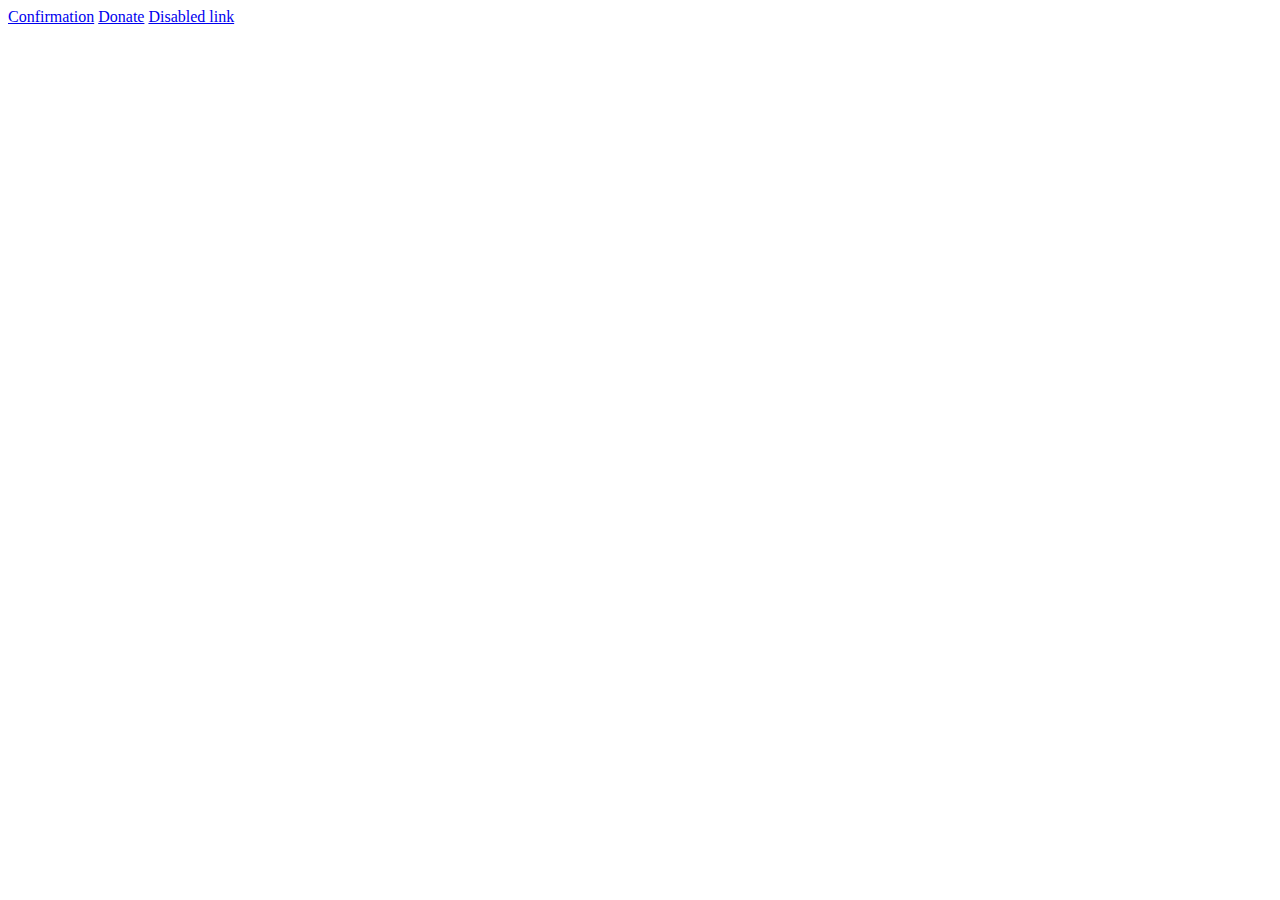
==== index.html @ 1ed90836 "adding initial files" ====
<!doctype html>
<html lang="en">

<head>
    <title>Title</title>
    <!-- Required meta tags -->
    <meta charset="utf-8">
    <meta name="viewport" content="width=device-width, initial-scale=1, shrink-to-fit=no">

    <!-- Bootstrap CSS -->
    <link rel="stylesheet" href="https://stackpath.bootstrapcdn.com/bootstrap/4.1.2/css/bootstrap.min.css" integrity="sha384-Smlep5jCw/wG7hdkwQ/Z5nLIefveQRIY9nfy6xoR1uRYBtpZgI6339F5dgvm/e9B"
        crossorigin="anonymous">
    <link href="style.css" rel="stylesheet">
</head>

<body>
    <div class="container">
        <nav class="nav justify-content-center|justify-content-end">
            <a class="nav-link active" href="confirmation.html">Confirmation</a>
            <a class="nav-link" href="donate.html">Donate</a>
            <a class="nav-link disabled" href="#">Disabled link</a>
        </nav>
    </div>

    <!-- Optional JavaScript -->
    <!-- jQuery first, then Popper.js, then Bootstrap JS -->
    <script src="https://code.jquery.com/jquery-3.3.1.slim.min.js" integrity="sha384-q8i/X+965DzO0rT7abK41JStQIAqVgRVzpbzo5smXKp4YfRvH+8abtTE1Pi6jizo"
        crossorigin="anonymous"></script>
    <script src="https://cdnjs.cloudflare.com/ajax/libs/popper.js/1.14.3/umd/popper.min.js" integrity="sha384-ZMP7rVo3mIykV+2+9J3UJ46jBk0WLaUAdn689aCwoqbBJiSnjAK/l8WvCWPIPm49"
        crossorigin="anonymous"></script>
    <script src="https://stackpath.bootstrapcdn.com/bootstrap/4.1.2/js/bootstrap.min.js" integrity="sha384-o+RDsa0aLu++PJvFqy8fFScvbHFLtbvScb8AjopnFD+iEQ7wo/CG0xlczd+2O/em"
        crossorigin="anonymous"></script>
    <script src="app.js"></script>
</body>

</html>
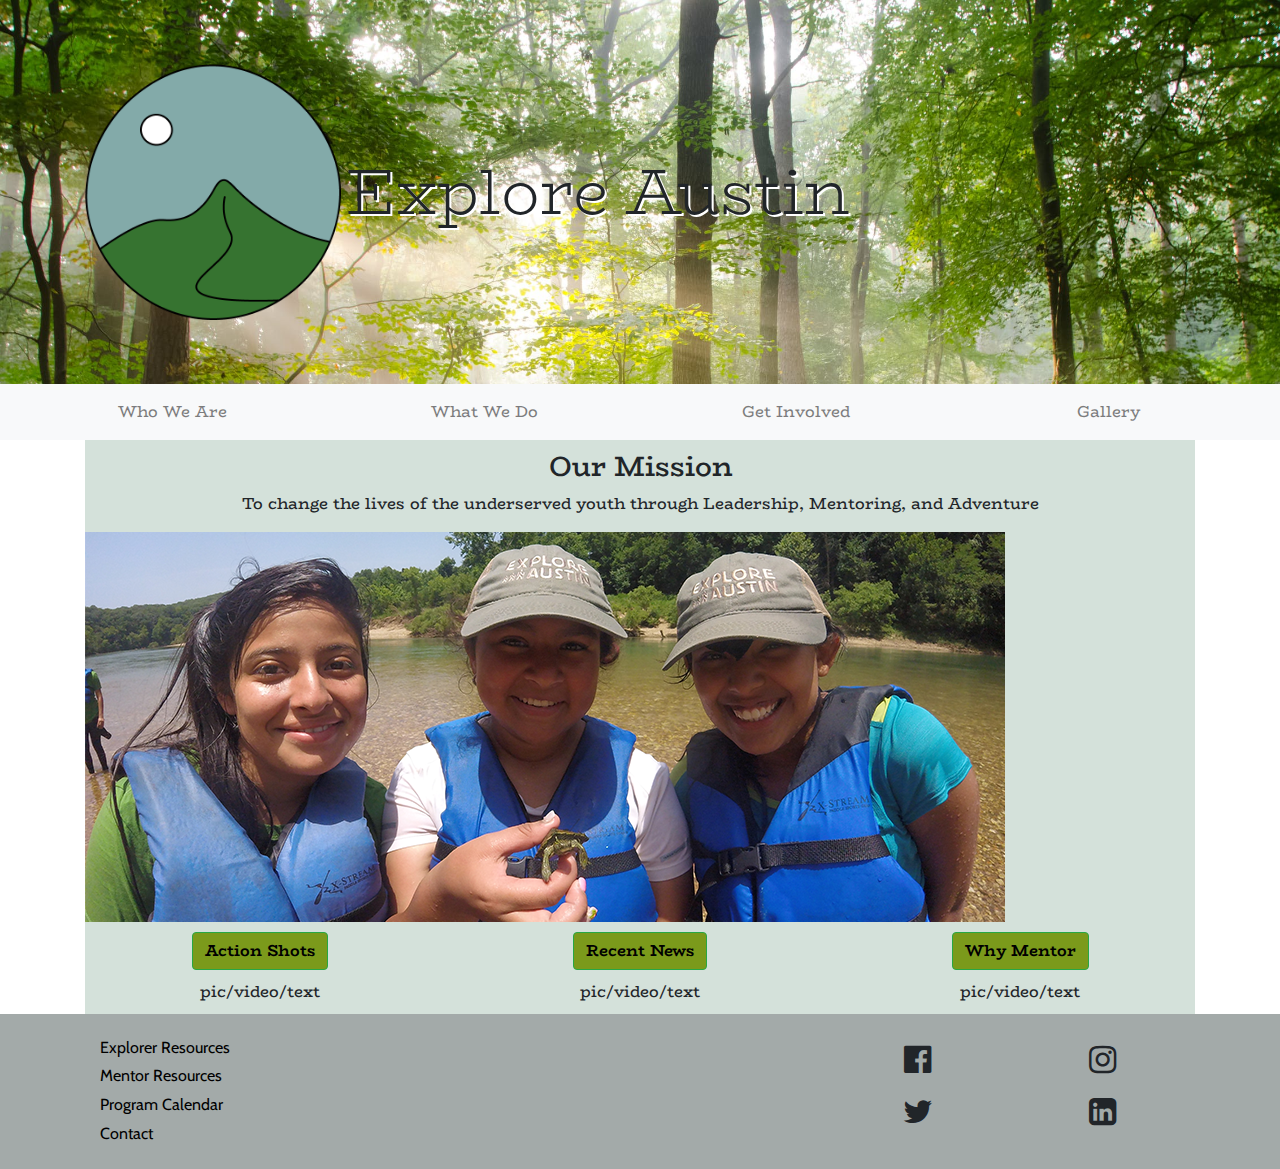
==== commit 13e91223: "Project 3 update" ====
--- a/index.html
+++ b/index.html
@@ -1,36 +1,122 @@
-<!doctype html>
-<html lang="en">
+<html>
+    <head>
+        <link rel="stylesheet" href="https://maxcdn.bootstrapcdn.com/bootstrap/4.0.0/css/bootstrap.min.css" integrity="sha384-Gn5384xqQ1aoWXA+058RXPxPg6fy4IWvTNh0E263XmFcJlSAwiGgFAW/dAiS6JXm" crossorigin="anonymous">
+        <link rel="stylesheet" href="https://cdnjs.cloudflare.com/ajax/libs/font-awesome/4.7.0/css/font-awesome.min.css">
+        <link href="https://fonts.googleapis.com/css?family=BioRhyme" rel="stylesheet">
+        <link href="https://fonts.googleapis.com/css?family=Cabin" rel="stylesheet">
+        <link rel="stylesheet" href="style.css">
+    </head>
+    <body>
+        <!-- Header and Menu -->
 
-<head>
-    <title>Title</title>
-    <!-- Required meta tags -->
-    <meta charset="utf-8">
-    <meta name="viewport" content="width=device-width, initial-scale=1, shrink-to-fit=no">
+        <div class="jumbotron jumbotron-fluid">
+            <div class="container">
+                <img class="img-fluid img-logo" src="images/logo.png">                   
+                <div class="display-4 align-middle">Explore Austin</div>                    
+            </div>
+        </div>
+        <nav class="navbar navbar-expand-lg navbar-fixed-top navbar-light bg-light">
+            <button class="navbar-toggler" type="button" data-toggle="collapse" data-target="#navbarText" aria-controls="navbarText" aria-expanded="false" aria-label="Toggle navigation">
+                <span class="navbar-toggler-icon"></span>
+            </button>
+            <div class="collapse navbar-collapse" id="navbarText">
+                <ul class="navbar-nav mr-auto">
+                    <li class="nav-item">
+                        <a class="nav-link" href="#">Who We Are</a>
+                    </li>
+                    <li class="nav-item">
+                        <a class="nav-link" href="#">What We Do</a>
+                    </li>
+                    <li class="nav-item">
+                        <a class="nav-link" href="#">Get Involved</a>
+                    </li>
+                    <li class="nav-item">
+                        <a class="nav-link" href="#">Gallery</a>
+                    </li>
+                </ul>
+            </div>
+        </nav>
+        <div class="container">
+        <!-- End of Header and Menu -->
+        <div class="container container-main">
+            <h3 class="text-center">Our Mission</h3>
+            <p class="text-center">
+                To change the lives of the underserved youth through Leadership, Mentoring, and Adventure
+            </p>
+            <img class="img-fluid" src="images/Three girls with turtle.png">
 
-    <!-- Bootstrap CSS -->
-    <link rel="stylesheet" href="https://stackpath.bootstrapcdn.com/bootstrap/4.1.2/css/bootstrap.min.css" integrity="sha384-Smlep5jCw/wG7hdkwQ/Z5nLIefveQRIY9nfy6xoR1uRYBtpZgI6339F5dgvm/e9B"
-        crossorigin="anonymous">
-    <link href="style.css" rel="stylesheet">
-</head>
+            <div class="row nav-buttons">
+                <div class="col-12 col-md-4">
+                    <button type="button" class="btn btn-success btn-link">
+                        Action Shots
+                    </button>
+                    <div class="d-none d-md-block">
+                        pic/video/text
+                    </div>
+                </div>
+                <div class="col-12 col-md-4">
+                    <button type="button" class="btn btn-success btn-link">
+                        Recent News
+                    </button>
+                    <div class="d-none d-md-block">
+                        pic/video/text
+                    </div>
+                </div>
+                <div class="col-12 col-md-4">
+                    <button type="button" class="btn btn-success btn-link">
+                        Why Mentor
+                    </button> 
+                    <div class="d-none d-md-block">
+                        pic/video/text
+                    </div>
+                </div>
+            </div>
+        </div>
+        <!-- Start of footer -->
+        </div>
 
-<body>
-    <div class="container">
-        <nav class="nav justify-content-center|justify-content-end">
-            <a class="nav-link active" href="confirmation.html">Confirmation</a>
-            <a class="nav-link" href="donate.html">Donate</a>
-            <a class="nav-link disabled" href="#">Disabled link</a>
-        </nav>
-    </div>
-
-    <!-- Optional JavaScript -->
-    <!-- jQuery first, then Popper.js, then Bootstrap JS -->
-    <script src="https://code.jquery.com/jquery-3.3.1.slim.min.js" integrity="sha384-q8i/X+965DzO0rT7abK41JStQIAqVgRVzpbzo5smXKp4YfRvH+8abtTE1Pi6jizo"
-        crossorigin="anonymous"></script>
-    <script src="https://cdnjs.cloudflare.com/ajax/libs/popper.js/1.14.3/umd/popper.min.js" integrity="sha384-ZMP7rVo3mIykV+2+9J3UJ46jBk0WLaUAdn689aCwoqbBJiSnjAK/l8WvCWPIPm49"
-        crossorigin="anonymous"></script>
-    <script src="https://stackpath.bootstrapcdn.com/bootstrap/4.1.2/js/bootstrap.min.js" integrity="sha384-o+RDsa0aLu++PJvFqy8fFScvbHFLtbvScb8AjopnFD+iEQ7wo/CG0xlczd+2O/em"
-        crossorigin="anonymous"></script>
-    <script src="app.js"></script>
-</body>
-
+        <footer>
+            <div class="container">
+                <div class="row">
+                    <div class="col-8">
+                        <div class="row">
+                            <div class="col-12">
+                                <a href="#">Explorer Resources</a>
+                            </div>
+                            <div class="col-12">
+                                <a href="#">Mentor Resources</a>
+                            </div>
+                            <div class="col-12">
+                                <a href="#">Program Calendar</a>
+                            </div>
+                            <div class="col-12">
+                                <a href="#">Contact</a>
+                            </div>
+                        </div>
+                    </div>
+                    <div class="col-4 social-icons">
+                        <div class="row">
+                            <div class="col-6">
+                                <i class="fa fa-facebook-official"></i>
+                            </div>   
+                            <div class="col-6">
+                                <i class="fa fa-instagram"></i>
+                            </div>   
+                            <div class="col-6">
+                                <i class="fa fa-twitter"></i>
+                            </div>   
+                            <div class="col-6">
+                                <i class="fa fa-linkedin-square"></i>
+                            </div>                        
+                        </div>
+                    </div>
+                </div>
+            </div>
+        </footer>
+        <!-- End of footer -->
+        <script src="https://code.jquery.com/jquery-3.2.1.slim.min.js" integrity="sha384-KJ3o2DKtIkvYIK3UENzmM7KCkRr/rE9/Qpg6aAZGJwFDMVNA/GpGFF93hXpG5KkN" crossorigin="anonymous"></script>
+        <script src="https://cdnjs.cloudflare.com/ajax/libs/popper.js/1.12.9/umd/popper.min.js" integrity="sha384-ApNbgh9B+Y1QKtv3Rn7W3mgPxhU9K/ScQsAP7hUibX39j7fakFPskvXusvfa0b4Q" crossorigin="anonymous"></script>
+        <script src="https://maxcdn.bootstrapcdn.com/bootstrap/4.0.0/js/bootstrap.min.js" integrity="sha384-JZR6Spejh4U02d8jOt6vLEHfe/JQGiRRSQQxSfFWpi1MquVdAyjUar5+76PVCmYl" crossorigin="anonymous"></script>
+        <script src="app.js"></script>
+    </body>
 </html>--- a/style.css
+++ b/style.css
@@ -0,0 +1,104 @@
+body{
+    font-family: 'BioRhyme', serif;
+}
+
+.img-logo{
+    height: 20vw;
+    display: inline-block;
+}
+
+.jumbotron{
+    margin-bottom: 0;
+    background: url("images/bg\ pic\ 1.jpeg") no-repeat;
+    background-size: 100%;
+}
+
+.jumbotron .display-4{
+    text-shadow: 2px 2px white;
+    display: inline-block;
+    font-size: 5vw;
+}
+
+.navbar-nav{
+    margin: auto;
+    width: 100%;
+}
+
+.nav-item{
+    width: 25%;
+    text-align: center;
+}
+
+footer .social-icons i{
+    font-size: 2rem;
+    padding: 10px;
+}
+
+footer .social-icons {
+    text-align: center;
+}
+
+.btn-link{
+    background-color: #7b9a1b;
+    color: black;
+    font-weight: bold;
+    margin: 10px 10px;
+}
+
+.container-main{
+    background-color: #a2bfb077;
+    padding: 10px 0px;
+}
+
+.nav-buttons > div{
+    text-align: center;
+}
+
+footer{
+    background-color: #a3aaa9;
+    font-family: 'Cabin', sans-serif;
+    padding-top: 20px;
+    padding-bottom: 20px;
+}
+
+footer a {
+    color: black;
+    line-height: 1.8;
+}
+
+footer > .container > .row {
+    margin: 0;
+}
+
+.container-pad{
+    padding: 10px;
+    
+}
+
+.datepicker{
+    background-color: white;
+}
+
+@media (max-width:992px) {
+    nav.navbar { 
+        position: absolute;
+        top: 0;
+        width: 100%;
+    }
+    .jumbotron{
+        padding-top: 82px;
+    }
+
+    .nav-item{
+        width: 100%;
+    }
+
+}
+
+@media (max-width: 768px){   
+    .btn-link{
+        width: 76vw;
+        margin: 10px 10px;
+        max-width: 300px;
+    }
+}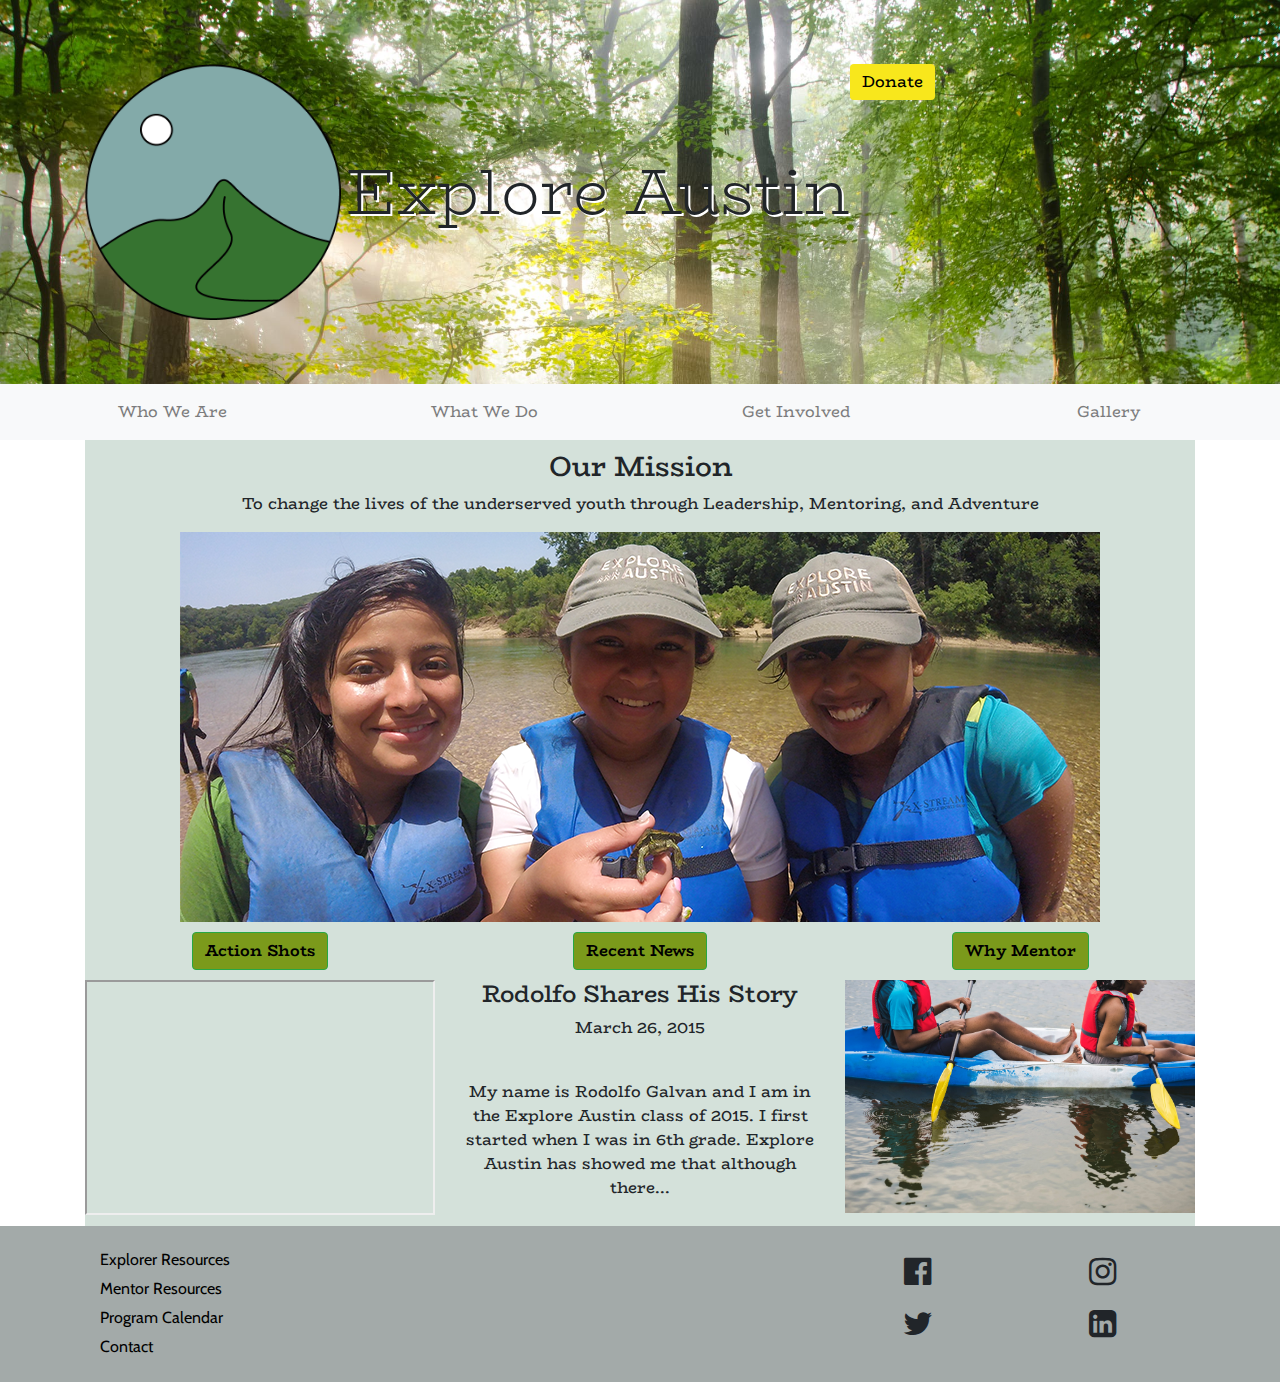
==== commit 6424319b: "commit to end project 3" ====
--- a/index.html
+++ b/index.html
@@ -1,57 +1,63 @@
 <html>
-    <head>
-        <link rel="stylesheet" href="https://maxcdn.bootstrapcdn.com/bootstrap/4.0.0/css/bootstrap.min.css" integrity="sha384-Gn5384xqQ1aoWXA+058RXPxPg6fy4IWvTNh0E263XmFcJlSAwiGgFAW/dAiS6JXm" crossorigin="anonymous">
-        <link rel="stylesheet" href="https://cdnjs.cloudflare.com/ajax/libs/font-awesome/4.7.0/css/font-awesome.min.css">
-        <link href="https://fonts.googleapis.com/css?family=BioRhyme" rel="stylesheet">
-        <link href="https://fonts.googleapis.com/css?family=Cabin" rel="stylesheet">
-        <link rel="stylesheet" href="style.css">
-    </head>
-    <body>
-        <!-- Header and Menu -->
 
-        <div class="jumbotron jumbotron-fluid">
-            <div class="container">
-                <img class="img-fluid img-logo" src="images/logo.png">                   
-                <div class="display-4 align-middle">Explore Austin</div>                    
-            </div>
+<head>
+    <link rel="stylesheet" href="https://maxcdn.bootstrapcdn.com/bootstrap/4.0.0/css/bootstrap.min.css" integrity="sha384-Gn5384xqQ1aoWXA+058RXPxPg6fy4IWvTNh0E263XmFcJlSAwiGgFAW/dAiS6JXm"
+        crossorigin="anonymous">
+    <link rel="stylesheet" href="https://cdnjs.cloudflare.com/ajax/libs/font-awesome/4.7.0/css/font-awesome.min.css">
+    <link href="https://fonts.googleapis.com/css?family=BioRhyme" rel="stylesheet">
+    <link href="https://fonts.googleapis.com/css?family=Cabin" rel="stylesheet">
+    <link rel="stylesheet" href="style.css">
+</head>
+
+<body>
+    <!-- Header and Menu -->
+
+    <div class="jumbotron jumbotron-fluid">
+        <div class="container">
+            <img class="img-fluid img-logo" src="images/logo.png">
+            <div class="display-4 align-middle">Explore Austin</div>
+            <button type="button" class="btn btn-primary">Donate</button>
         </div>
-        <nav class="navbar navbar-expand-lg navbar-fixed-top navbar-light bg-light">
-            <button class="navbar-toggler" type="button" data-toggle="collapse" data-target="#navbarText" aria-controls="navbarText" aria-expanded="false" aria-label="Toggle navigation">
-                <span class="navbar-toggler-icon"></span>
-            </button>
-            <div class="collapse navbar-collapse" id="navbarText">
-                <ul class="navbar-nav mr-auto">
-                    <li class="nav-item">
-                        <a class="nav-link" href="#">Who We Are</a>
-                    </li>
-                    <li class="nav-item">
-                        <a class="nav-link" href="#">What We Do</a>
-                    </li>
-                    <li class="nav-item">
-                        <a class="nav-link" href="#">Get Involved</a>
-                    </li>
-                    <li class="nav-item">
-                        <a class="nav-link" href="#">Gallery</a>
-                    </li>
-                </ul>
-            </div>
-        </nav>
-        <div class="container">
+    </div>
+    <nav class="navbar navbar-expand-lg navbar-fixed-top navbar-light bg-light">
+        <button class="navbar-toggler" type="button" data-toggle="collapse" data-target="#navbarText" aria-controls="navbarText"
+            aria-expanded="false" aria-label="Toggle navigation">
+            <span class="navbar-toggler-icon"></span>
+        </button>
+        <div class="collapse navbar-collapse" id="navbarText">
+            <ul class="navbar-nav mr-auto">
+                <li class="nav-item">
+                    <a class="nav-link" href="#">Who We Are</a>
+                </li>
+                <li class="nav-item">
+                    <a class="nav-link" href="#">What We Do</a>
+                </li>
+                <li class="nav-item">
+                    <a class="nav-link" href="#">Get Involved</a>
+                </li>
+                <li class="nav-item">
+                    <a class="nav-link" href="#">Gallery</a>
+                </li>
+            </ul>
+        </div>
+    </nav>
+    <div class="container">
         <!-- End of Header and Menu -->
         <div class="container container-main">
             <h3 class="text-center">Our Mission</h3>
             <p class="text-center">
                 To change the lives of the underserved youth through Leadership, Mentoring, and Adventure
             </p>
-            <img class="img-fluid" src="images/Three girls with turtle.png">
-
+            <center><img class="img-fluid" src="images/Three girls with turtle.png"></center>
             <div class="row nav-buttons">
                 <div class="col-12 col-md-4">
                     <button type="button" class="btn btn-success btn-link">
                         Action Shots
                     </button>
-                    <div class="d-none d-md-block">
-                        pic/video/text
+                    <div id="videoWrapper" class="d-none d-md-block">
+                        <iframe class="img-fluid" width="400" height="250" src="https://www.youtube.com/embed/HWSazQvniYE"
+                            allowfullscreen>
+                        </iframe>
                     </div>
                 </div>
                 <div class="col-12 col-md-4">
@@ -59,64 +65,73 @@
                         Recent News
                     </button>
                     <div class="d-none d-md-block">
-                        pic/video/text
+                        <h4>Rodolfo Shares His Story</h4>
+                        <p>March 26, 2015</p>
+                        <br>
+                        <p>My name is Rodolfo Galvan and I am in the Explore Austin class of 2015. I first started when
+                            I was in 6th grade.
+                            Explore Austin has showed me that although there...</p>
                     </div>
                 </div>
                 <div class="col-12 col-md-4">
                     <button type="button" class="btn btn-success btn-link">
                         Why Mentor
-                    </button> 
+                    </button>
                     <div class="d-none d-md-block">
-                        pic/video/text
+                        <img class="img-fluid" src="images/why mentor pic.jpeg">
                     </div>
                 </div>
             </div>
         </div>
         <!-- Start of footer -->
-        </div>
+    </div>
 
-        <footer>
-            <div class="container">
-                <div class="row">
-                    <div class="col-8">
-                        <div class="row">
-                            <div class="col-12">
-                                <a href="#">Explorer Resources</a>
-                            </div>
-                            <div class="col-12">
-                                <a href="#">Mentor Resources</a>
-                            </div>
-                            <div class="col-12">
-                                <a href="#">Program Calendar</a>
-                            </div>
-                            <div class="col-12">
-                                <a href="#">Contact</a>
-                            </div>
+    <footer>
+        <div class="container">
+            <div class="row">
+                <div class="col-8">
+                    <div class="row">
+                        <div class="col-12">
+                            <a href="#">Explorer Resources</a>
+                        </div>
+                        <div class="col-12">
+                            <a href="#">Mentor Resources</a>
+                        </div>
+                        <div class="col-12">
+                            <a href="#">Program Calendar</a>
+                        </div>
+                        <div class="col-12">
+                            <a href="#">Contact</a>
                         </div>
                     </div>
-                    <div class="col-4 social-icons">
-                        <div class="row">
-                            <div class="col-6">
-                                <i class="fa fa-facebook-official"></i>
-                            </div>   
-                            <div class="col-6">
-                                <i class="fa fa-instagram"></i>
-                            </div>   
-                            <div class="col-6">
-                                <i class="fa fa-twitter"></i>
-                            </div>   
-                            <div class="col-6">
-                                <i class="fa fa-linkedin-square"></i>
-                            </div>                        
+                </div>
+                <div class="col-4 social-icons">
+                    <div class="row">
+                        <div class="col-6">
+                            <i class="fa fa-facebook-official"></i>
+                        </div>
+                        <div class="col-6">
+                            <i class="fa fa-instagram"></i>
+                        </div>
+                        <div class="col-6">
+                            <i class="fa fa-twitter"></i>
+                        </div>
+                        <div class="col-6">
+                            <i class="fa fa-linkedin-square"></i>
                         </div>
                     </div>
                 </div>
             </div>
-        </footer>
-        <!-- End of footer -->
-        <script src="https://code.jquery.com/jquery-3.2.1.slim.min.js" integrity="sha384-KJ3o2DKtIkvYIK3UENzmM7KCkRr/rE9/Qpg6aAZGJwFDMVNA/GpGFF93hXpG5KkN" crossorigin="anonymous"></script>
-        <script src="https://cdnjs.cloudflare.com/ajax/libs/popper.js/1.12.9/umd/popper.min.js" integrity="sha384-ApNbgh9B+Y1QKtv3Rn7W3mgPxhU9K/ScQsAP7hUibX39j7fakFPskvXusvfa0b4Q" crossorigin="anonymous"></script>
-        <script src="https://maxcdn.bootstrapcdn.com/bootstrap/4.0.0/js/bootstrap.min.js" integrity="sha384-JZR6Spejh4U02d8jOt6vLEHfe/JQGiRRSQQxSfFWpi1MquVdAyjUar5+76PVCmYl" crossorigin="anonymous"></script>
-        <script src="app.js"></script>
-    </body>
+        </div>
+    </footer>
+    <!-- End of footer -->
+    <script src="https://code.jquery.com/jquery-3.2.1.slim.min.js" integrity="sha384-KJ3o2DKtIkvYIK3UENzmM7KCkRr/rE9/Qpg6aAZGJwFDMVNA/GpGFF93hXpG5KkN"
+        crossorigin="anonymous"></script>
+    <script src="https://cdnjs.cloudflare.com/ajax/libs/popper.js/1.12.9/umd/popper.min.js" integrity="sha384-ApNbgh9B+Y1QKtv3Rn7W3mgPxhU9K/ScQsAP7hUibX39j7fakFPskvXusvfa0b4Q"
+        crossorigin="anonymous"></script>
+    <script src="https://maxcdn.bootstrapcdn.com/bootstrap/4.0.0/js/bootstrap.min.js" integrity="sha384-JZR6Spejh4U02d8jOt6vLEHfe/JQGiRRSQQxSfFWpi1MquVdAyjUar5+76PVCmYl"
+        crossorigin="anonymous"></script>
+    <script src="app.js"></script>
+</body>
+
 </html>--- a/style.css
+++ b/style.css
@@ -5,6 +5,13 @@
 .img-logo{
     height: 20vw;
     display: inline-block;
+}
+
+.btn-primary{
+    background-color: #f8e71c;
+    color: black;
+    border: black;
+    position: absolute;  
 }
 
 .jumbotron{
@@ -27,6 +34,19 @@
 .nav-item{
     width: 25%;
     text-align: center;
+}
+#videoWrapper {
+    position: relative;
+    padding-bottom: 60%;
+    padding-top: 25px;
+    height: 0;
+}
+#videoWrapper iframe{
+    position: absolute;
+    top: 0;
+    left: 0;
+    width: 100%;
+    height: 100%;
 }
 
 footer .social-icons i{
@@ -77,6 +97,10 @@
 
 .datepicker{
     background-color: white;
+    display: block;
+    margin-left: auto;
+    margin-right: auto;
+    width: 100%;
 }
 
 @media (max-width:992px) {
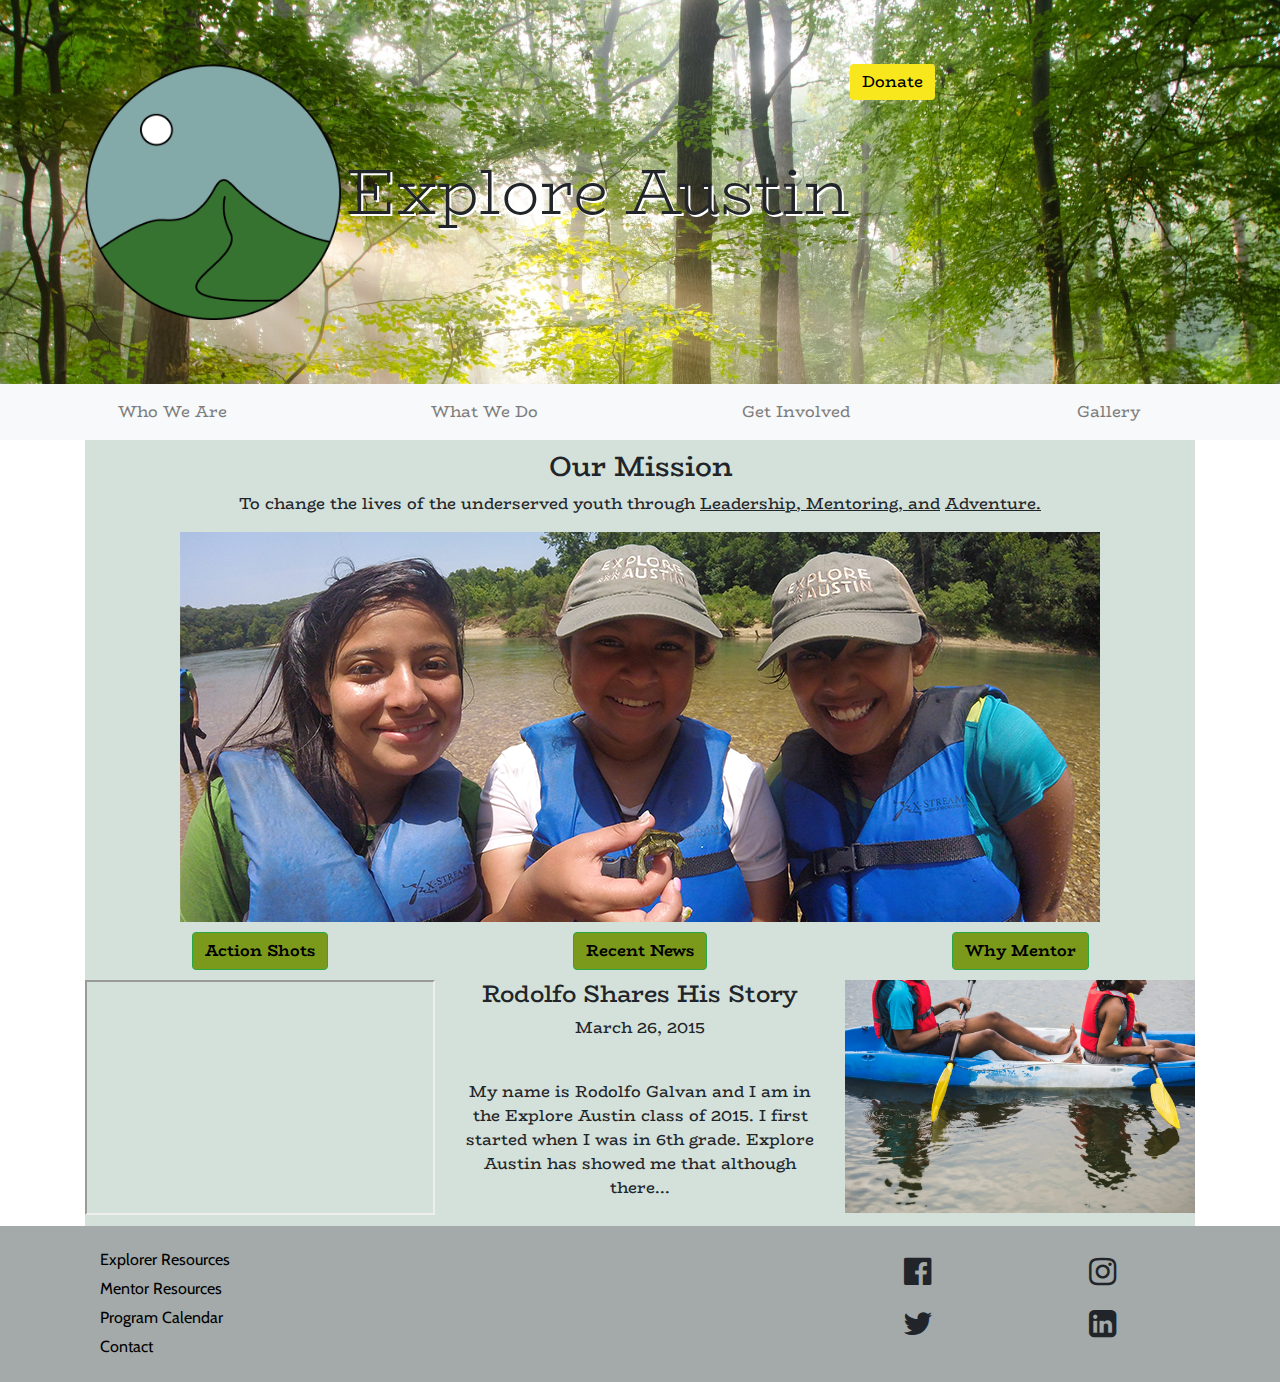
==== commit 83daedba: "commit files to end project 3 tweaks" ====
--- a/index.html
+++ b/index.html
@@ -46,7 +46,9 @@
         <div class="container container-main">
             <h3 class="text-center">Our Mission</h3>
             <p class="text-center">
-                To change the lives of the underserved youth through Leadership, Mentoring, and Adventure
+                To change the lives of the underserved youth through <u>Leadership,</u><u>
+                    Mentoring, and</u> <u>Adventure.</u>
+                </u>
             </p>
             <center><img class="img-fluid" src="images/Three girls with turtle.png"></center>
             <div class="row nav-buttons">
--- a/style.css
+++ b/style.css
@@ -100,7 +100,11 @@
     display: block;
     margin-left: auto;
     margin-right: auto;
-    width: 100%;
+}
+
+.datepicker-days {
+    display: flex;
+    justify-content: center;
 }
 
 @media (max-width:992px) {
